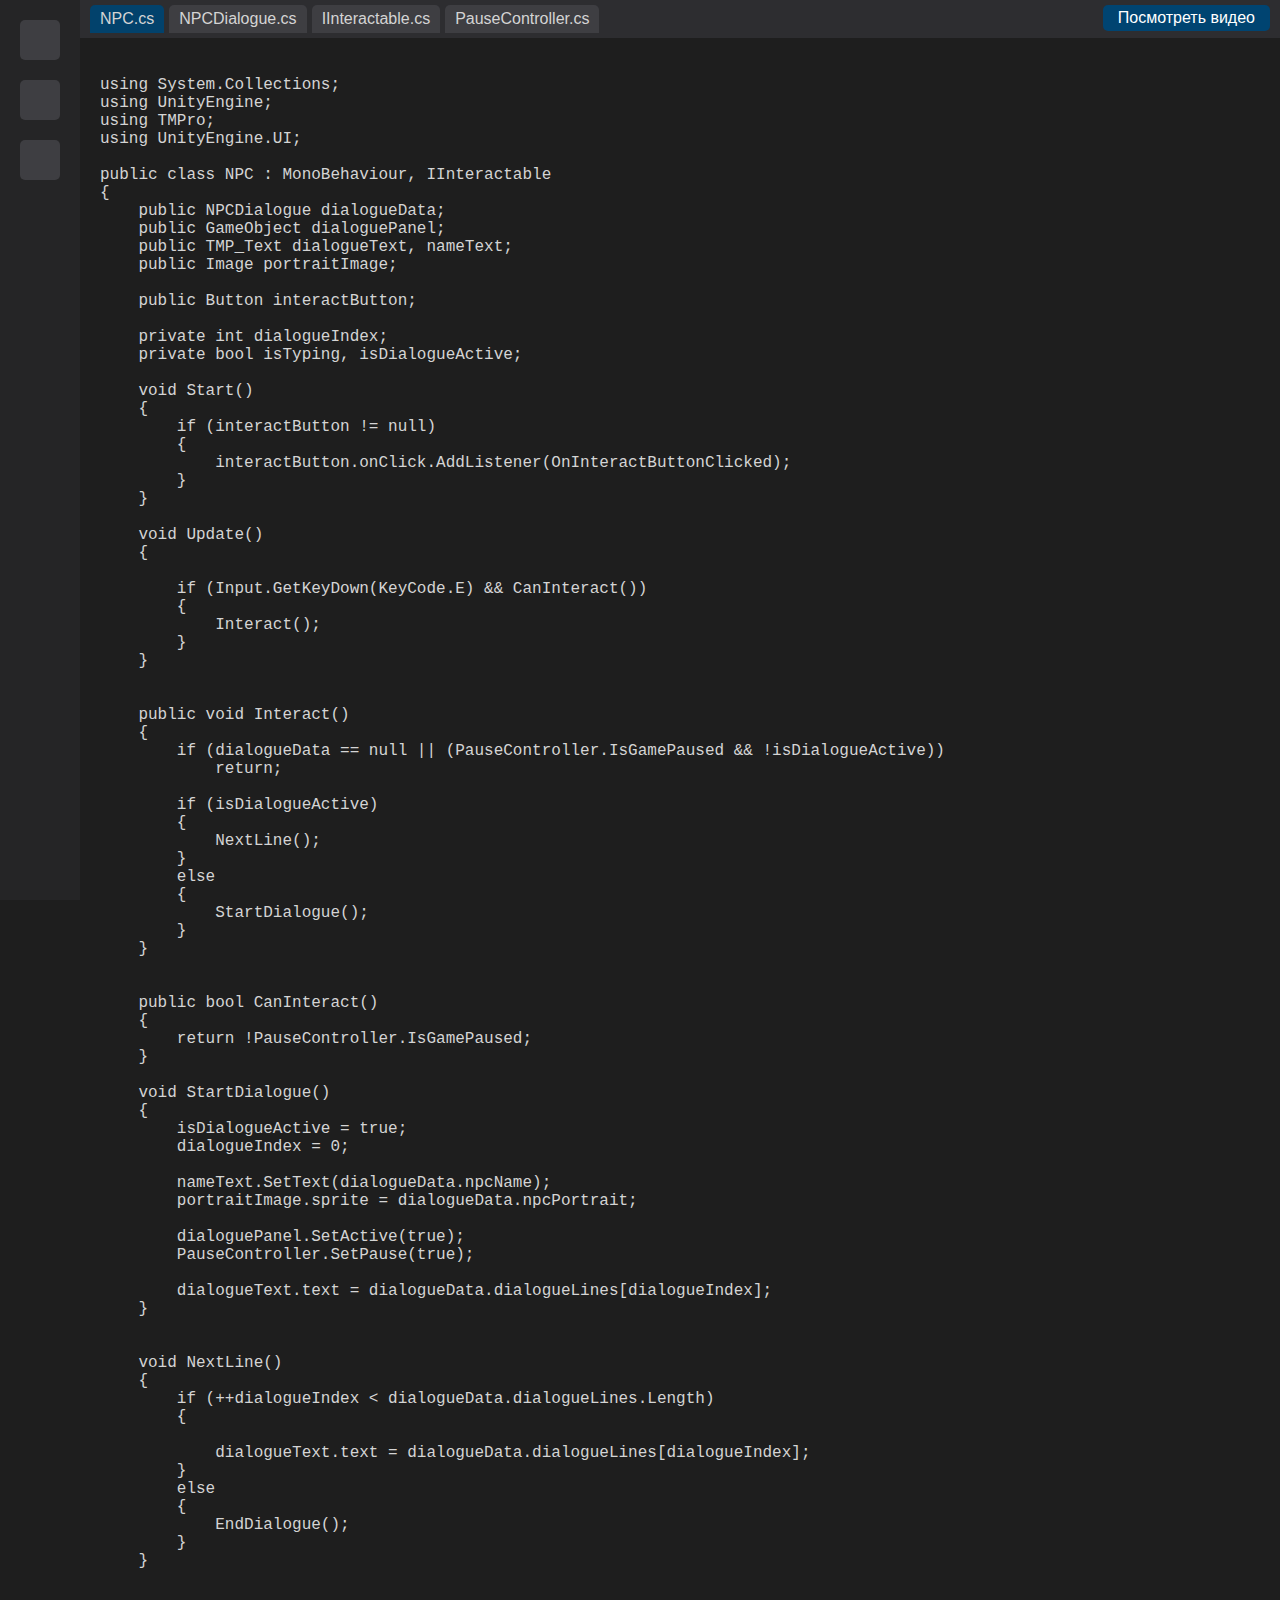
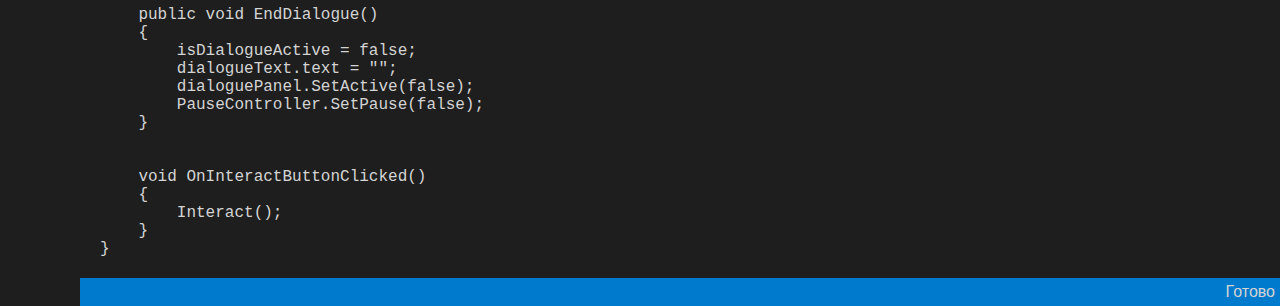
==== index.html @ d805f27a "first commit without video" ====
<!DOCTYPE html>
<html lang="ru">
<head>
    <meta charset="UTF-8">
    <meta name="viewport" content="width=device-width, initial-scale=1.0">
    <title>Diploma</title>
    <link rel="stylesheet" href="styles/style.css">
</head>
<body>
    <div class="sidebar">
        <div></div>
        <div></div>
        <div></div>
    </div>
    <div class="editor">
        <div class="tabs">
            <div class="tab active" onclick="switchTab('npc')">NPC.cs</div>
            <div class="tab" onclick="switchTab('npcdialogue')">NPCDialogue.cs</div>
            <div class="tab" onclick="switchTab('iinteractable')">IInteractable.cs</div>
            <div class="tab" onclick="switchTab('pausecontroller')">PauseController.cs</div>
            <div class="video-button">
                <a href="video.html">Посмотреть видео</a>
            </div>            
        </div>
        <div id="npc" class="code-area active">
using System.Collections;
using UnityEngine;
using TMPro;
using UnityEngine.UI;

public class NPC : MonoBehaviour, IInteractable
{
    public NPCDialogue dialogueData;
    public GameObject dialoguePanel;
    public TMP_Text dialogueText, nameText;
    public Image portraitImage;

    public Button interactButton;

    private int dialogueIndex;
    private bool isTyping, isDialogueActive;

    void Start()
    {
        if (interactButton != null)
        {
            interactButton.onClick.AddListener(OnInteractButtonClicked);  
        }
    }

    void Update()
    {

        if (Input.GetKeyDown(KeyCode.E) && CanInteract())
        {
            Interact();
        }
    }


    public void Interact()
    {
        if (dialogueData == null || (PauseController.IsGamePaused && !isDialogueActive))
            return;

        if (isDialogueActive)
        {
            NextLine();
        }
        else
        {
            StartDialogue();
        }
    }


    public bool CanInteract()
    {
        return !PauseController.IsGamePaused;
    }

    void StartDialogue()
    {
        isDialogueActive = true;
        dialogueIndex = 0;

        nameText.SetText(dialogueData.npcName);
        portraitImage.sprite = dialogueData.npcPortrait;

        dialoguePanel.SetActive(true);
        PauseController.SetPause(true);

        dialogueText.text = dialogueData.dialogueLines[dialogueIndex];
    }

 
    void NextLine()
    {
        if (++dialogueIndex < dialogueData.dialogueLines.Length)
        {

            dialogueText.text = dialogueData.dialogueLines[dialogueIndex];
        }
        else
        {
            EndDialogue();
        }
    }


    public void EndDialogue()
    {
        isDialogueActive = false;
        dialogueText.text = "";
        dialoguePanel.SetActive(false);
        PauseController.SetPause(false); 
    }


    void OnInteractButtonClicked()
    {
        Interact();
    }
}</div>
        <div id="npcdialogue" class="code-area">
using System.Collections;
using System.Collections.Generic;
using UnityEngine;

[CreateAssetMenu(fileName="NewNPCDialogue", menuName = "NPC Dialogue")]
public class NPCDialogue : ScriptableObject
{
    public string npcName;
    public Sprite npcPortrait;
    public string[] dialogueLines;
    public bool[] autoProgressLines;
    public float autoProgressDelay = 1.5f;
    public float typingSpeed = 0.05f;
    public AudioClip voiceSound;
    public float voicePitch = 1f;

}
</div>
        <div id="iinteractable" class="code-area">
public interface IInteractable
{
    void Interact(); 
    bool CanInteract(); 
}
</div>
        <div id="pausecontroller" class="code-area">
using UnityEngine; 

public static class PauseController
{
    private static bool isPaused;

    public static bool IsGamePaused
    {
        get { return isPaused; }
    }

    public static void SetPause(bool pause)
    {
        isPaused = pause;
        Time.timeScale = pause ? 0 : 1;
    }
}
</div>
        <div class="status-bar">Готово</div>
    </div>
    <script>
        function switchTab(tabId) {
            document.querySelectorAll('.tab').forEach(tab => tab.classList.remove('active'));
            document.querySelectorAll('.code-area').forEach(area => area.classList.remove('active'));
            document.querySelector(`[onclick="switchTab('${tabId}')"]`).classList.add('active');
            document.getElementById(tabId).classList.add('active');
        }
    </script>
</body>
</html>
---- styles/style.css ----
body {
    margin: 0;
    font-family: Arial, sans-serif;
    background-color: #1e1e1e;
    color: #d4d4d4;
    display: flex;
    height: 100vh;
}
.sidebar {
    width: 60px;
    background-color: #252526;
    padding: 10px;
    display: flex;
    flex-direction: column;
    align-items: center;
}
.sidebar div {
    width: 40px;
    height: 40px;
    background-color: #3e3e42;
    margin: 10px 0;
    border-radius: 5px;
    cursor: pointer;
}
.editor {
    flex-grow: 1;
    display: flex;
    flex-direction: column;
}
.tabs {
    background-color: #2d2d30;
    padding: 5px 10px;
    display: flex;
}
.tab {
    background-color: #3e3e42;
    padding: 5px 10px;
    margin-right: 5px;
    border-radius: 5px 5px 0 0;
    cursor: pointer;
}
.tab.active {
    background-color: #02426c;
}
.video-button {
    position: absolute;
    top: px;
    right: 10px;
    background-color: #004471;
    padding: 4px 15px;
    border-radius: 5px;
}
.video-button a {
    color: white;
    text-decoration: none;
}
.code-area {
    flex-grow: 1;
    background-color: #1e1e1e;
    padding: 20px;
    font-family: 'Courier New', Courier, monospace;
    white-space: pre;
    display: none;
}
.code-area.active {
    display: block;
}
.status-bar {
    background-color: #007acc;
    padding: 5px;
    text-align: right;
}
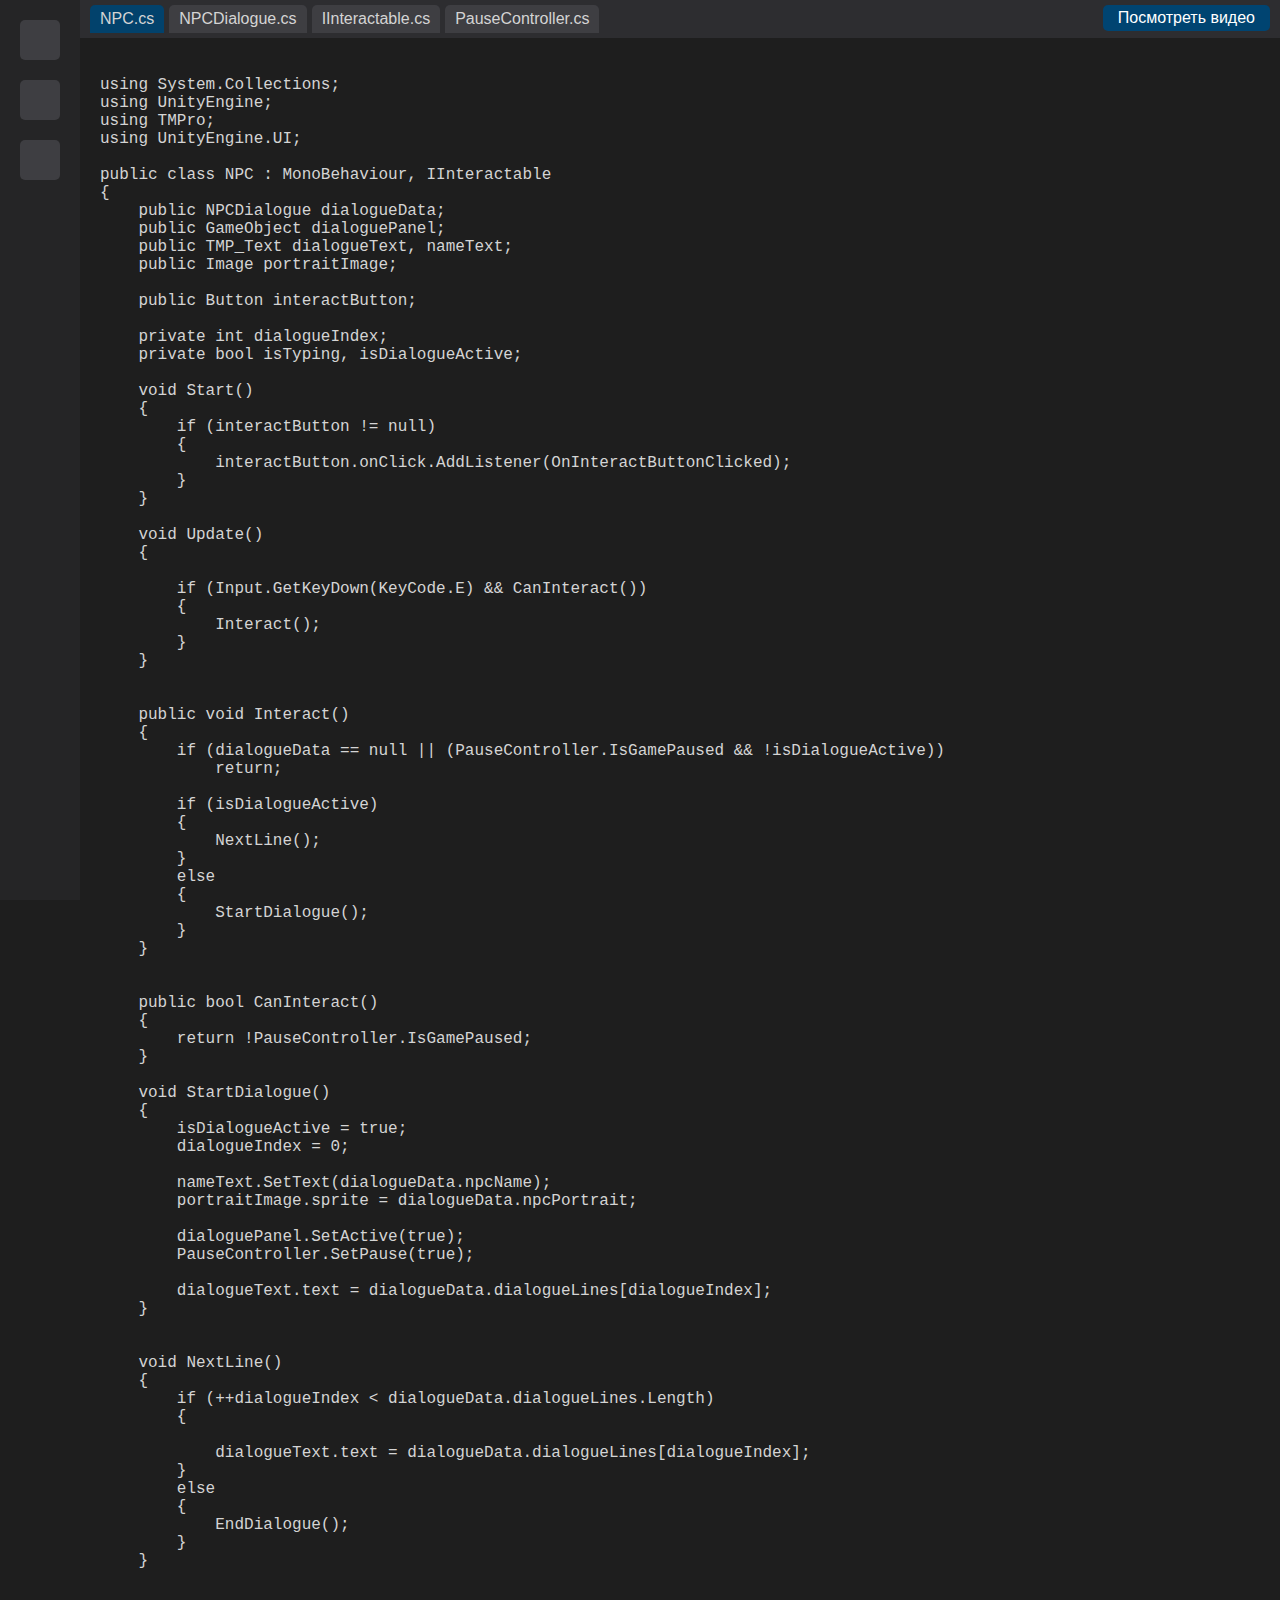
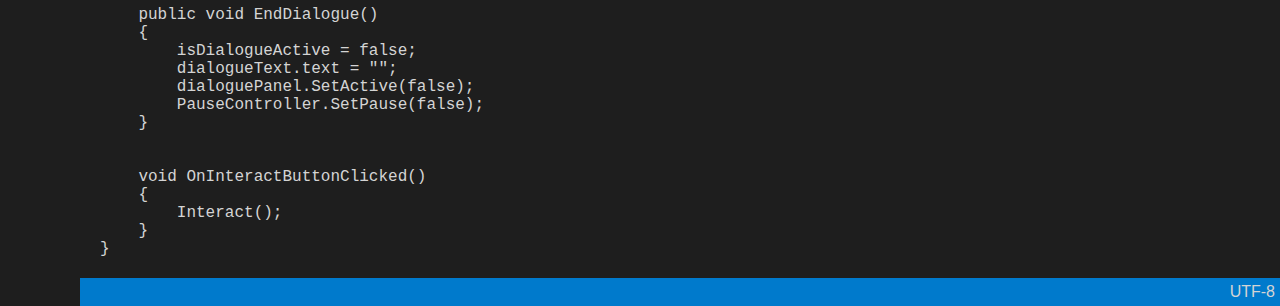
==== commit 77a06649: "Video was added. Website was published" ====
--- a/index.html
+++ b/index.html
@@ -167,7 +167,7 @@
     }
 }
 </div>
-        <div class="status-bar">Готово</div>
+        <div class="status-bar">UTF-8</div>
     </div>
     <script>
         function switchTab(tabId) {
